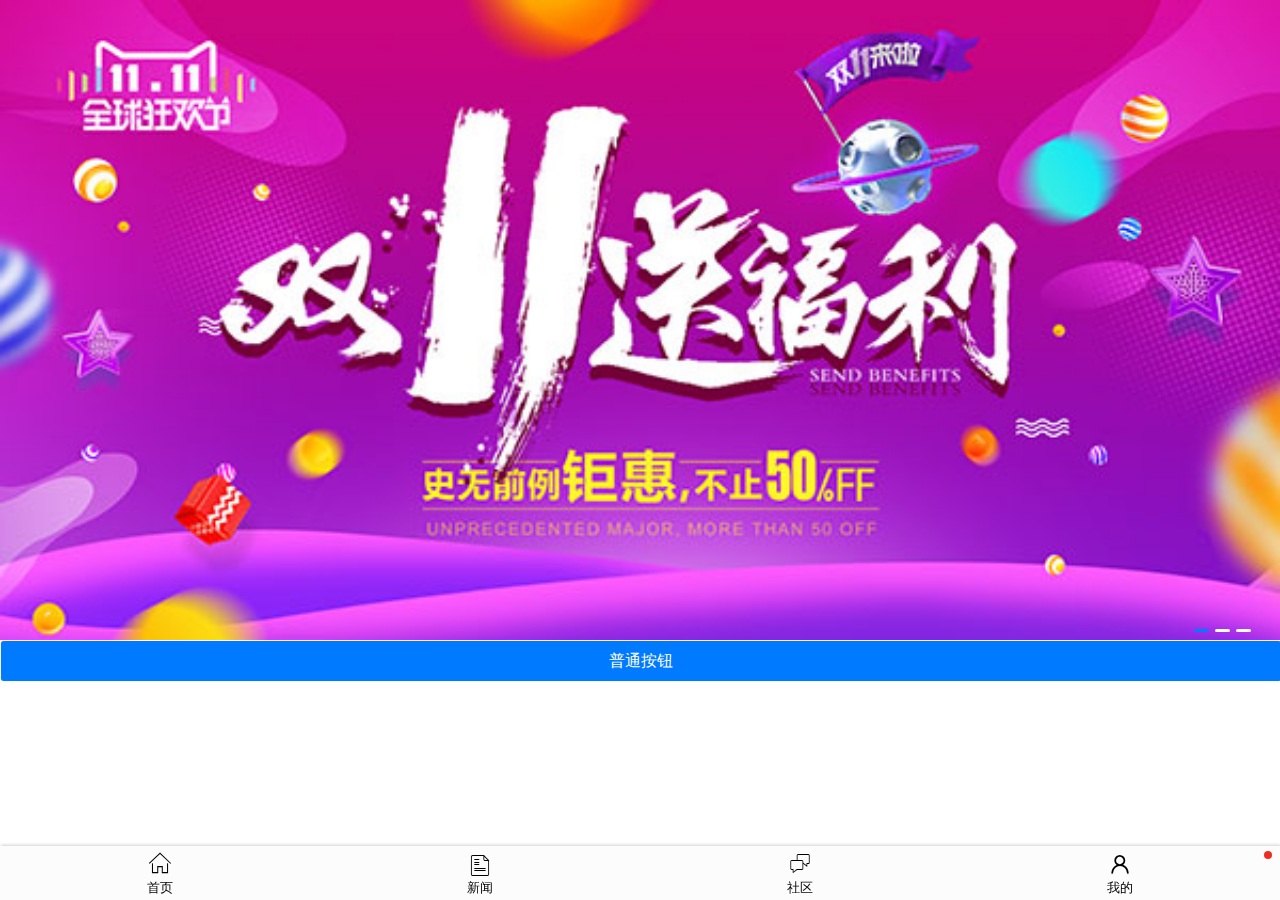
==== hui/index.html @ 0c9a8dd5 "测试hui" ====
<!DOCTYPE html>
<html>

	<head>
		<meta charset="utf-8">
		<meta name="viewport" content="initial-scale=1.0, maximum-scale=1.0, user-scalable=no" />
		<title>HUI 轮播组件</title>
		<link rel="stylesheet" type="text/css" href="css/hui.css" />

		<style type="text/css">
			#hui-footer a {
				width: 25%;
			}
		</style>
	</head>

	<body>
		<div class="hui-wrap">
			<!-- 轮播组件演示 -->
			<div class="hui-swipe" id="swipe1">
				<div class="hui-swipe-item"><img src="img/swipe-1.jpg" /></div>
				<div class="hui-swipe-item"><img src="img/swipe-2.jpg" /></div>
				<div class="hui-swipe-item"><img src="img/swipe-3.jpg" /></div>
			</div>

			<!-- 按钮 -->
			<button type="button" class="hui-button hui-button-large hui-primary" id="button">普通按钮</button>

			<div id="hui-footer">
				<a href="javascript:hui.toast('首页');" id="nav-home">
					<div class="hui-footer-icons hui-icons-home"></div>
					<div class="hui-footer-text">首页</div>
				</a>
				<a href="javascript:hui.toast('新闻');" id="nav-news">
					<div class="hui-footer-icons hui-icons-news"></div>
					<div class="hui-footer-text">新闻</div>
				</a>
				<a href="javascript:hui.toast('社区');" id="nav-forum">
					<div class="hui-footer-icons hui-icons-forum"></div>
					<div class="hui-footer-text">社区</div>
				</a>
				<a href="javascript:hui.toast('我的');" id="nav-my">
					<div class="hui-footer-icons hui-icons-my"></div>
					<div class="hui-footer-text">我的</div>
				</a>
			</div>

		</div>
		<script type="text/javascript" src="js/hui.js"></script>
		<script type="text/javascript" src="js/hui-swipe.js" charset="utf-8"></script>
		<script type="text/javascript">
			var swipe1 = new huiSwpie('#swipe1');
			swipe1.autoPlay = true;
			swipe1.run();

			hui("button").click(function() {
				//hui.toast("我被点击了");
				hui.alert("这是一个演示信息", "确定", function(){
					hui.toast("您点击了确定按钮");
				})
			})

			hui('#nav-my').pointMsg();
		</script>
	</body>

</html>
---- hui/css/hui.css ----
/* 
版本 : hui 2.3.5
作者 : 深海 5213606@qq.com 
官网 : http://www.hcoder.net/hui
*/
*{margin:0; padding:0; font-size:15px; color:#000000; outline:none; -webkit-text-size-adjust:100%; -webkit-font-smoothing:antialiased; -moz-osx-font-smoothing:grayscale; font-style:normal; -webkit-tap-highlight-color:transparent;}
div{overflow:hidden;}
::-webkit-scrollbar{display:none;}
a{color:#000000; text-decoration:none; -webkit-tap-highlight-color:rgba(200,200,200,0.2);}
a:active{color:#000000;}
img{border:none;}
ul{list-style-type:none;}
body{background:#FFFFFF; -webkit-user-select:none; -moz-user-select:none;}
textarea{resize:none; background:inherit;}
.hui-fl{float:left !important; display:block !important;}
.hui-fr{float:right !important; display:block !important;}
.hui-wrap{width:100%;}
.hui-no-border{border:none !important;}
.hui-common-text{line-height:2em;}
.hui-common-padding{padding:10px;}
.hui-show{display:block !important;}
.hui-hide{display:none !important;}
h1{font-size:24px;}
h2{font-size:20px;}
h3{font-size:16px}
.hui-text{line-height:1.8em;}
.hui-text-center{text-align:center !important;}
.hui-title{width:100%; height:44px; line-height:44px; font-size:16px; background:#FAFAFA; padding:0px 10px; -webkit-box-sizing:border-box; -moz-box-sizing:border-box; box-sizing:border-box;}
.hui-center-title{width:100%; margin-bottom:10px;}
.hui-center-title h1{width:50%; margin:0 auto; text-align:center; border-bottom:1px solid #E3E3E3; height:50px; line-height:50px; font-size:17px; overflow:hidden; font-weight:400;}
.hui-content{line-height:2em; font-size:16px; position:relative;}
.hui-content *{line-height:2em; font-size:16px;}
.hui-content img{width:100%;}
.hui-content p{text-indent:2em;}
/* 头部导航 */
.hui-header{display:block; width:100%; height:44px; line-height:44px; font-size:18px; text-align:center; top:0px; left:0px; position:fixed; z-index:19; background:#FFFFFF;}
.hui-header h1{font-size:18px; height:44px; line-height:46px; overflow:hidden; padding:0px 38px 0px 38px; text-align:center; font-weight:400; white-space:nowrap; text-overflow:ellipsis;}
.hui-header + .hui-wrap{padding-top:44px;}
#hui-back{width:38px; height:44px; font-family:"hui-font"; line-height:44px; text-align:center; position:absolute; z-index:20; left:0px; top:0px;}
#hui-back:before{content:"\e6a5"; font-size:20px; color:#A7A7A8;}
#hui-header-menu{width:38px; height:44px; line-height:44px; font-family:"hui-font"; position:absolute; z-index:20; right:0px; top:0px;}
#hui-header-menu:before{content:"\e60e"; font-size:25px; color:#A7A7A8;}
/* 列表 */
.hui-list{padding:0px 10px;}
.hui-list li{}
.hui-list li{position:relative; width:100%; border-bottom:1px solid #E3E3E3; white-space:nowrap; overflow:hidden; height:50px; line-height:50px;}
.hui-list li:last-child{border:none;}
.hui-list li a{display:block; white-space:nowrap; overflow:hidden; height:50px; line-height:50px !important; text-overflow:ellipsis; -o-text-overflow:ellipsis;}
.hui-arrow{padding-right:22px !important;}
.hui-arrow:after{position:absolute; z-index:1; width:20px; height:50px; line-height:50px; text-align:right; right:0px; top:0px; content:"\e608"; font-family:"hui-font" !important; color:#C8C8C8;}
/* media list */
.hui-media-list{}
.hui-media-list li{position:relative; padding:6px; margin-bottom:10px; background:#FFFFFF; padding-bottom:12px; overflow:hidden; border-radius:1px;}
.hui-media-list li a{display:block; padding:0px; width:100%;}
.hui-media-list .hui-media-list-img{width:25%; font-size:0px; float:left;}
.hui-media-list img{width:100%;}
.hui-media-content{width:75%; padding-left:12px; float:right; -webkit-box-sizing:border-box; -moz-box-sizing:border-box; box-sizing:border-box;}
.hui-media-content-left{float:left !important; padding:0px; padding-right:12px;}
.hui-media-content h1{font-size:15px; padding:0px 8px 5px 0px; font-weight:400;}
.hui-media-content p{font-size:13px; line-height:1.5em; padding:0px 8px 0px 0px; color:#999999; word-break:break-word;}
/* image list */
.hui-img-list{position:relative;}
.hui-img-list li{position:relative; margin:10px 0px; -webkit-box-sizing:border-box; -moz-box-sizing:border-box; box-sizing:border-box; overflow:hidden; padding:0px 3px;}
.hui-img-list li a{display:block; padding:0px;}
.hui-img-list img{display:block; width:100%; background:#FFFFFF; font-size:0px;}
.hui-img-list-content{padding:8px 8px 10px 8px; background:#FFFFFF;}
.hui-img-list h1{font-size:16px; line-height:1.8em; font-weight:400;}
.hui-img-list p{font-size:13px; line-height:1.6em; color:#999999; word-break:break-word;}
/* 折叠面板 */
.hui-accordion{}
.hui-accordion-title{width:100%; height:52px; line-height:52px; font-size:16px; background:#FAFAFA; padding:0px 10px; -webkit-box-sizing:border-box; -moz-box-sizing:border-box; box-sizing:border-box; font-family:"hui-font"; border-bottom:1px solid #E4E3E6;}
.hui-accordion-title:after{content:"\e609"; float:right;}
.hui-accordion-title-up:after{content:"\e655";}
.hui-accordion-content{width:100%; display:none;}
/* 按钮 */
.hui-button{-webkit-appearance:none; -moz-appearance:none; appearance:none; border-radius:3px; border:0; -webkit-box-sizing:border-box; -moz-box-sizing:border-box; box-sizing:border-box; display:block; font-size:16px; height:40px; line-height:40px; outline:0; overflow: hidden; position:relative; text-align:center; color:#656B79; background-color:#F6F8F9; box-shadow:0 0 1px #B8BBBF; padding:0px 16px; margin:1px;}
.hui-button *{color:inherit;}
.hui-button:active{background:#C8C8C8;}
.hui-button-large{width:100%;}
.hui-primary{background:#007AFF !important; color:#FFFFFF !important;}
.hui-primary:active{background:#188EEE !important;}
.hui-danger{background:#EF4F4F !important; color:#FFFFFF !important;}
.hui-danger:active{background:#FF0000 !important;}
.hui-button-small{height:30px; line-height:30px; padding:0px 15px; text-align:center; display:block; border:0px; color:#656B79; background-color:#F6F8F9; font-size:14px; border-radius:3px; -webkit-appearance:none; -moz-appearance:none; appearance:none;}
.hui-button-small:active{opacity:0.9;}
/* 遮罩层 */
#hui-mask{position:fixed; z-index:20; background:rgba(0,0,0, 0.3); width:100%; left:0px; top:0px; height:100%;}
/* 对话框 */
@keyframes hui-a-fade-in{0%{opacity:0;} 100%{opacity:1}}
@-moz-keyframes hui-a-fade-in{0%{opacity:0;} 100%{opacity:1}}
@-webkit-keyframes hui-a-fade-in{0%{opacity:0;} 100%{opacity:1}}
@-o-keyframes hui-a-fade-in{0%{opacity:0;} 100%{opacity:1}}
.hui-fade-in{animation:hui-a-fade-in 180ms linear; -moz-animation:hui-a-fade-in 180ms linear; -webkit-animation:hui-a-fade-in 180ms linear; -o-animation:hui-a-fade-in 180ms linear;}
#hui-icon-toast{width:158px; position:fixed; z-index:99999; left:50%; top:50%; -webkit-transform:translate(-50%, -50%); transform:translate(-50%, -50%); -moz-transform:translate(50%, 50%); -o-transform:translate(50%, 50%); background:rgba(0,0,0,0.9); border-radius:5px;}
#hui-icon-toast *{color:#FFFFFF;}
#hui-icon-toast .hui-icons{text-align:center; font-size:50px; height:40px; font-weight:700; line-height:40px; padding:28px 0px 18px 0px;}
#hui-icon-toast .hui-text-center{line-height:30px; padding-bottom:15px; font-size:16px; height:30px;}
@keyframes hui-a-up-toast{0%{top:-35px;} 100%{top:0}}
@-moz-keyframes hui-a-up-toast{0%{top:-35px;} 100%{top:0}}
@-webkit-keyframes hui-a-up-toast{0%{top:-35px;} 100%{top:0}}
@-o-keyframes hui-a-up-toast{0%{top:-35px;} 100%{top:0}}
#hui-up-toast{width:100%; height:50px; line-height:50px; background:rgba(0,0,0,0.9); position:fixed; z-index:21; left:0px; top:0px; animation:hui-a-up-toast 200ms linear; -moz-animation:hui-a-up-toast 200ms linear; -webkit-animation:hui-a-up-toast 200ms linear; -o-animation:hui-a-up-toast 200ms linear; color:#FFFFFF; text-align:center;}
#hui-up-toast *{color:#FFFFFF; text-align:center;}
#hui-dialog{width:100%; position:fixed; z-index:21; left:50%; top:50%; -webkit-transform:translate(-50%, -50%); transform:translate(-50%, -50%); -moz-transform:translate(-50%, -50%); -o-transform:translate(-50%, -50%);}
#hui-dialog-in{width:290px; margin:0 auto; background:#FFFFFF; border-radius:1px;}
#hui-dialog-msg{padding:28px 15px; font-size:16px; text-align:center; line-height:32px; padding-bottom:22px;}
#hui-dialog-btn-line{height:48px; line-height:48px; color:#4C9ED9; border-top:1px solid #F4F5F6; text-align:center; font-size:16px;}
#hui-dialog-btn-line > div{width:50%; color:#FFFFFF; float:left; height:48px; line-height:48px; text-align:center; font-size:16px; background:#4C9ED9;}
#hui-dialog-btn-line > div:first-child{color:#999999 !important; background:#FFFFFF;}
#hui-dialog-input-in{width:85%; padding:0px 2%; margin:0 auto; border:1px solid #D1D1D1; height:35px;}
#hui-dialog-input{width:100%; border:none; height:35px; line-height:35px;}
#hui-toast{width:100%; position:fixed; z-index:21; left:0; bottom:50px; text-align:center;}
#hui-toast-msg{margin:0 auto; height:36px; line-height:36px; background:rgba(0,0,0,0.7); padding:2px 10px; color:#FFFFFF; font-size:14px; text-align:center; max-width:200px; border-radius:6px; display:inline-block;}
/* laoding */
@keyframes hui-a-rotate360{0%{transform:rotate(0deg);} 50%{transform:rotate(180deg);} 100%{transform:rotate(360deg);}}
@-webkit-keyframes hui-a-rotate360{0%{-webkit-transform:rotate(0deg);} 50%{-webkit-transform:rotate(180deg);} 100%{-webkit-transform:rotate(360deg);}}
@-moz-keyframes hui-a-rotate360{0%{-moz-transform:rotate(0deg);} 50%{-moz-transform:rotate(180deg);} 100%{-moz-transform:rotate(360deg);}}
@-o-keyframes hui-a-rotate360{0%{-o-transform:rotate(0deg);} 50%{-o-transform:rotate(180deg);} 100%{-o-transform:rotate(360deg);}}
.hui-loading-wrap{position:absolute; z-index:1; left:50%; top:50%; -webkit-transform:translate(-50%, -50%); transform:translate(-50%, -50%); -moz-transform:translate(-50%, -50%); -o-transform:translate(-50%, -50%);}
.hui-loading{width:22px; height:22px; line-height:20px; font-size:18px; text-align:center; font-family:"hui-font" !important; animation:hui-a-rotate360 1s infinite linear; -webkit-animation:hui-a-rotate360 1s infinite linear; -moz-animation:hui-a-rotate360 1s infinite linear; -o-animation:hui-a-rotate360 1s infinite linear; float:left;}
.hui-loading:before{content:"\e647";}
.hui-loading-text{float:left; line-height:inherit; padding-left:3px;}
/* 表单及表单元素 */
.hui-form{background:#FFFFFF; border:1px solid #E3E3E3; border-radius:2px;}
.hui-form-items{padding:12px; border-bottom:1px solid #E3E3E3; position:relative;}
.hui-form-items-flex{ display:-webkit-flex; display:flex;}
.hui-form-items-flex .hui-form-items-title{width:25%;}
.hui-form-items-flex .hui-input{width:75% !important;}
.hui-form-items-flex .hui-form-radios{width:75% !important; padding:0px !important;}
.hui-form-items-flex .hui-form-textarea{width:75% !important;}
.hui-form-items:last-child{border:none;}
.hui-input{height:22px; line-height:22px; float:left; width:100%; border:none; -webkit-appearance:none; -moz-appearance:none; appearance:none; border-radius:0; border:0; background:#FFFFFF;}
#hui-input-clear{width:46px; height:46px; position:absolute; z-index:1; line-height:46px; text-align:center; right:0px; top:0px; color:#999999;}
#hui-input-clear:before{font-family:"hui-font" !important; content:"\e6a0"; font-size:18px;}
.hui-pwd-eyes{width:46px; height:46px; position:absolute; z-index:1; text-align:center; line-height:46px; right:0px; top:0px; color:#999999;}
.hui-pwd-eyes:before{font-family:"hui-font"; content:"\e63d"; font-size:12px;}
.hui-pwd-eyes-sed{color:#007AFF !important;}
.hui-form-items-title{line-height:25px; color:#999999;}
.hui-form-radios{padding:8px 0px;}
.hui-form-radios {}
/* checkBox */
.hui-form-radios input[type="checkbox"]{display:none;}
.hui-form-radios input[type="checkbox"] + label{display:block; float:left; padding:5px 5px 0px 0px; margin-right:5px;}
.hui-form-radios input[type="checkbox"] + label:before{font-family:"hui-font" !important; content:"\e63e"; font-size:20px; padding-right:5px; color:#999999;}
.hui-form-radios input[type="checkbox"]:checked + label:before{content:"\e63e"; color:#007AFF;}
/* checkBox */
.hui-form-radios input[type="radio"]{display:none;}
.hui-form-radios input[type="radio"] + label{display:block; line-height:18px; float:left; padding:5px 5px 0px 0px; margin-right:5px;}
.hui-form-radios input[type="radio"] + label:before{font-family:"hui-font" !important; content:"\e60f"; font-size:20px; padding-right:5px; color:#999999;}
.hui-form-radios input[type="radio"]:checked + label:before{content:"\e60f"; color:#007AFF;}
/* select */
.hui-form-select{padding-top:3px;}
.hui-form-select select{border:none; padding:6px 22px 6px 6px; background:url("[data-uri]") no-repeat right center #E3E3E3; background-size:auto 40%; -webkit-appearance:none; -moz-appearance:none; appearance:none; border-radius:1px;}
.hui-form-select select:before{font-family:"hui-font"; content:"\e63d"; font-size:12px;}
/* textarea */
.hui-form-textarea{padding-top:8px;}
.hui-form-textarea textarea{width:100%; height:80px; background:#FAFAFA; border:none; padding:10px; -webkit-box-sizing:border-box; -moz-box-sizing:border-box; box-sizing:border-box;}
/* switch 开关 */
.hui-switch{width:50px; height:32px; border-radius:32px; -webkit-border-radius:32px; background:#DDDDDD; border:2px solid #DDDDDD; position:relative; text-align:right; line-height:32px; padding-right:16px; font-size:16px; padding-left:16px;}
.hui-switch span{color:#9E9E9E;}
.hui-switch-in{width:30px; height:30px; position:absolute; z-index:2; left:0px; top:0px; border-radius:50%; background:#FFFFFF; -moz-box-shadow:1px 1px 1px #999999; box-shadow:2px 2px 2px #999999; -webkit-box-shadow:1px 1px 1px #999999; margin:0px;}
.hui-switch-on{background:#4CD964 !important; color:#FFFFFF !important; text-align:left !important; border:2px solid #4CD964 !important;}
.hui-switch-on .hui-switch-in{right:0px; left:auto;}
.hui-switch-on span{color:#FFFFFF;}
/* loading */
#hui-transparent-mask{position:fixed; z-index:20; width:100%; left:0px; top:0px; height:100%; background:rgba(255,255,255,0.3);}
#hui-loading{width:100%; position:fixed; z-index:21; left:50%; top:50%; -webkit-transform:translate(-50%, -50%); transform:translate(-50%, -50%); -moz-transform:translate(-50%, -50%); -o-transform:translate(-50%, -50%);}
#hui-loading-in{margin:0 auto; width:42px;}
@-webkit-keyframes hui-line-scale{0%{-webkit-transform:scaley(1); transform:scaley(1);} 50%{-webkit-transform:scaley(0.4); transform:scaley(0.4);} 100%{-webkit-transform:scaley(1); transform:scaley(1);}}
@keyframes hui-line-scale{0%{-webkit-transform:scaley(1); transform:scaley(1);} 50%{-webkit-transform:scaley(0.4); transform:scaley(0.4);} 100%{-webkit-transform:scaley(1); transform:scaley(1);}}
#hui-loading-in > div:nth-child(1){-webkit-animation:hui-line-scale 1s 0.1s infinite cubic-bezier(.2, .68, .18, 1.08); animation:hui-line-scale 1s 0.1s infinite cubic-bezier(.2, .68, .18, 1.08);}
#hui-loading-in > div:nth-child(2){-webkit-animation:hui-line-scale 1s 0.2s infinite cubic-bezier(.2, .68, .18, 1.08); animation:hui-line-scale 1s 0.2s infinite cubic-bezier(.2, .68, .18, 1.08);}
#hui-loading-in > div:nth-child(3){-webkit-animation:hui-line-scale 1s 0.3s infinite cubic-bezier(.2, .68, .18, 1.08); animation:hui-line-scale 1s 0.3s infinite cubic-bezier(.2, .68, .18, 1.08);}
#hui-loading-in > div:nth-child(4){-webkit-animation:hui-line-scale 1s 0.4s infinite cubic-bezier(.2, .68, .18, 1.08); animation:hui-line-scale 1s 0.4s infinite cubic-bezier(.2, .68, .18, 1.08);}
#hui-loading-in > div:nth-child(5){-webkit-animation:hui-line-scale 1s 0.5s infinite cubic-bezier(.2, .68, .18, 1.08); animation:hui-line-scale 1s 0.5s infinite cubic-bezier(.2, .68, .18, 1.08);}
#hui-loading-in > div{background-color:#007AFF; width:4px; height:25px; border-radius:2px; margin:2px; -webkit-animation-fill-mode:both; animation-fill-mode:both; display:inline-block;}
#hui-loading-text{line-height:30px; text-align:center; padding-top:5px; font-size:12px; color:#007AFF;}
/* action sheet */
@keyframes hui-a-down{0%{bottom:-100px;} 100%{bottom:0}}
@-moz-keyframes hui-a-down{0%{bottom:-35px;} 100%{bottom:0}}
@-webkit-keyframes hui-a-down{0%{bottom:-35px;} 100%{bottom:0}}
@-o-keyframes hui-a-down{0%{bottom:-35px;} 100%{bottom:0}}
#hui-action-sheet{width:100%; position:fixed; z-index:21; left:0px; bottom:0px; background:#FFFFFF; animation:hui-a-down 200ms linear; -webkit-animation:hui-a-down 200ms linear; -moz-animation:hui-a-down 200ms linear; -o-animation:hui-a-down 200ms linear;}
#hui-action-sheet li{width:100%; overflow:hidden; text-align:center; height:52px; line-height:52px; border-bottom:1px solid #EBEBEB; color:#636363;}
#hui-action-sheet-cancel{border-top:3px solid #EBEBEB; color:#999999 !important;}
/* swipe */
.hui-swipe{width:100%; position:relative;}
.hui-swipe-pre{width:100%;}
.hui-swipe-pre img{width:100%;}
.hui-swipe-item{width:100%; font-size:0px; position:absolute; z-index:2; left:0; top:0;}
.hui-swipe-item img{width:100%;}
.hui-swipe-indicator{width:96%; position:absolute; z-index:3; left:2%; bottom:8px; display:none;}
.hui-swipe-indicators{width:15px; border-radius:3px; height:3px; background:#FFFFFF; float:left; margin:0px 3px;}
.hui-swipe-indicator-active{background:#007AFF !important;}
/* number box */
.hui-number-box{border:1px solid #D1D1D1; height:36px; float:left; border-radius:2px; -webkit-border-radius:2px;}
.hui-number-box input{float:left; height:36px; line-height:36px; padding:0px 5px; text-align:center; background:#FFFFFF; width:50px; border:0px; font-size:16px;}
.hui-number-box .reduce{float:left; height:36px; line-height:36px; width:36px; text-align:center; background: #F9F9F9; font-size:28px;}
.hui-number-box .add{float:left; height:36px; line-height:36px; width:36px; text-align:center; background: #F9F9F9; font-size:22px;}
/* progress bar */
.hui-progress{height:3px; background:#EBEBEB; border-radius:3px; -webkit-border-radius:3px; width:100%; position:relative;}
.hui-progress span{display:block; height:3px; line-height:3px; text-align:right; border-radius:3px; -webkit-border-radius:3px; background:#007AFF; color:#FFFFFF; position:absolute; z-index:2; left:0px; top:0px;}
@keyframes hui-a-progressing{0%{width:1%;} 100%{width:100%}} @-moz-keyframes hui-a-progressing{0%{width:1%;} 100%{width:100%}}
@-webkit-keyframes hui-a-progressing{0%{width:1%;} 100%{width:100%}} @-o-keyframes hui-a-progressing{0%{width:1%;} 100%{width:100%}}
.hui-progressing{height:3px; text-align:right; border-radius:3px; -webkit-border-radius:3px; background:#C8C8C8; color:#FFFFFF; position:absolute; z-index:1; width:80%; left:0px; top:0px; animation:hui-a-progressing 1s infinite linear; -webkit-animation:hui-a-progressing 1s infinite linear; -moz-animation:hui-a-progressing 1s infinite linear; -o-animation:hui-a-progressing 1s infinite linear;}
/* range */
.hui-range input[type='range']{width:100%; height:30px; padding:0; cursor:pointer; border:0; background-color:#E1E1E1; -webkit-appearance:none; appearance:none; border-radius:30px;}
.hui-range input[type='range']::-webkit-slider-thumb{width:30px; height:30px; border:none; background-color:#007AFF; background-clip:padding-box; -webkit-appearance:none; appearance:none; border-radius:30px;}
/* 选项卡 */
.hui-tab{width:100%;}
.hui-tab-title{width:100%;}
.hui-tab-title div{height:42px; line-height:42px; float:left; text-align:center; width:20%; border-bottom:2px solid #F4F5F6;}
.hui-tab-body{width:100%; position:relative;}
.hui-tab-item{width:100%; position:absolute; left:0px; top:0px;}
.hui-tab-active{border-bottom:2px solid #007AFF !important;}
/* refresh */
.hui-refresh{}
.hui-refresh-icon{height:60px; line-height:60px; text-align:center; margin-top:-60px; position:relative; color:#9E9E9E;}
.hui-refresh-icon *{color:#9E9E9E;}
.hui-refresh-content{}
#hui-load-more{height:40px; line-height:40px; text-align:center; color:#9E9E9E; position:relative; display:none; padding-bottom:12px; margin-top:5px;}
#hui-load-more *{color:#9E9E9E;}
/* picker */
.hui-picker{position:fixed; z-index:21; background:#DDDDDD; height:238px; left:0px; bottom:0px; width:100%; display:none;}
.hui-picker-menu{height:29px; border-bottom:1px solid #CCCCCC; padding:8px; background:#EEEEEE;}
.hui-picker-list-in{width:100%;}
.hui-picker-list{width:100%; float:left; height:192px; overflow-y:scroll;}
.hui-picker-list div{height:30px; font-size:14px; line-height:30px; text-align:center; color:#9E9E9E;}
.hui-picker-line{position:absolute; z-index:-1; left:0px; top:142px; width:100%; height:30px; border-top:1px solid #9E9E9E; border-bottom:1px solid #9E9E9E;}
/* hui-footer */
#hui-footer{width:100%; height:44px; background:#FCFCFC; padding:5px 0px; bottom:0px; left:0px; position:fixed; overflow:hidden; z-index:10; box-shadow:1px -1px 3px #D1D1D1;}
#hui-footer a{display:block; width:20%; float:left;}
.hui-footer-icons{font-family:"hui-font"; text-align:center; font-size:20px; height:26px; line-height:26px;}
.hui-footer-text{text-align:center; font-size:13px; height:18px; line-height:18px; padding-top:2px;}
.hui-footer-active *{color:#007AFF;}
.hui-fooer-line{height:54px;}
/* point msg */
.hui-point-msg{width:8px; height:8px; background:#ED2D22; border-radius:8px; -webkit-border-radius:8px; position:absolute; z-index:11; right:0px; top:0px;}
.hui-number-point{background:#ED2D22; border-radius:50%; -webkit-border-radius:50%; font-size:8px; padding:2px; color:#FFFFFF; position:absolute; z-index:11; right:0px; top:0px; text-align:center;}
/* badge */
.hui-badge{padding:0px 5px; font-size:inherit; border-radius:12px; -webkit-border-radius:12px; margin:0px 3px; background:#999999; color:#FFFFFF;}
/* select Beautify */
#hui-select-beautify{width:100%; position:absolute; z-index:21; left:0px; top:0px; background:#FFFFFF;}
.hui-select-beautify-sed{}
.hui-select-beautify-sed:after{content:"\e68b"; display:block; float:right; width:38px; line-height:50px; font-family:"hui-font"; font-size:20px; color:#007AFF; position:absolute; z-index:22; right:0px; top:0px; text-align:center;}
/* popMsg */
#hui-popover-msg{position:absolute; z-index:20; width:100px;}
.hui-arrow-up{border:10px solid transparent; margin:0px 8px; width:0px; height:0px; border-bottom-color: #FFFFFF; float:left;}
.hui-arrow-down{border:10px solid transparent; margin:0px 8px; width:0px; height:0px; border-top-color: #FFFFFF; float:left;}
#hui-popover-msg-text{background:#FFFFFF; padding:8px; line-height:1.8em; border-radius:3px; text-align:left;}
/* image preview */
#hui-image-preview{width:100%; position:fixed; z-index:21; left:50%; top:50%; -webkit-transform:translate(-50%, -50%); transform:translate(-50%, -50%); -moz-transform:translate(-50%, -50%); -o-transform:translate(-50%, -50%);}
#hui-image-preview-text{text-align:center; height:40px; line-height:30px; color:#FFFFFF; font-size:20px;}
#hui-image-preview-imgs{font-size:0px; width:100%; background:#FFFFFF;}
#hui-image-preview-imgs img{width:100%;}
/* unfold */
#hui-unfold{width:100%; position:absolute; z-index:2; left:0px; bottom:0px; height:40px; line-height:40px; text-align:center; background:#FFFFFF; border-top:1px solid #E1E1E1;}
/* Speed Dial */
.hui-speed-dial{width:100%;}
.hui-speed-dial li{width:33.3%; text-align:center; float:left; margin-top:25px;}
.hui-speed-dial-icons{text-align:center; height:45px;}
.hui-speed-dial-icons .hui-icons{padding:0px;}
.hui-speed-dial-icons span{font-size:35px; color:#656B79;}
.hui-speed-dial-text{text-align:center; line-height:32px; height:32px;}
/* hui-menu */
.hui-menu{width:70%; height:100%; position:fixed; z-index:99; background:#656B79; right:-70%; top:0px;}
.hui-menu li{color:#FFFFFF;}
@keyframes hui-a-menu-show{0%{right:-70%;} 100%{right:0%}}
@-moz-keyframes hui-a-menu-show{0%{right:-70%;} 100%{right:0%}}
@-webkit-keyframes hui-a-menu-show{0%{right:-70%;} 100%{right:0%}}
@-o-keyframes hui-a-menu-show{0%{right:-70%;} 100%{right:0%}}
.hui-menu-show{-webkit-animation:hui-a-menu-show 0.3s forwards; animation:hui-a-menu-show 0.3s forwards;}
/* icons */
@font-face{font-family:"hui-font"; src:url('fonts/iconfont.eot'); src:url('fonts/iconfont.eot?#iefix') format('embedded-opentype'), url('fonts/iconfont.woff') format('woff'), url('fonts/iconfont.ttf') format('truetype'), url('fonts/iconfont.svg#iconfont') format('svg');}
.hui-icons{font-family:"hui-font" !important; font-style:normal; -webkit-font-smoothing: antialiased; -moz-osx-font-smoothing:grayscale; padding-right:8px;}
.hui-icons-menu:before{content:"\e634";} .hui-icons-toast:before{content:"\e689";} .hui-icons-img:before{content:"\e620";}
.hui-icons-left:before{content:"\e6a5";} .hui-icons-right:before{content:"\e608";} .hui-icons-number:before{content:"\e604";}
.hui-icons-up:before{content:"\e649";}  .hui-icons-up2:before{content:"\e655";} .hui-icons-down:before{content:"\e744";} 
.hui-icons-down2:before{content:"\e609";} .hui-icons-progress:before{content:"\e615";}
.hui-icons-success:before{content:"\e632";} .hui-icons-error:before{content:"\e638";} .hui-icons-range:before{content:"\e613";}
.hui-icons-warn:before{content:"\e603";} .hui-icons-click:before{content:"\e75b";} .hui-icons-tab:before{content:"\e667";}
.hui-icons-loading:before{content:"\e647";} .hui-icons-form:before{content:"\e62c";} .hui-icons-picker:before{content:"\e923";}
.hui-icons-eyes:before{content:"\e63d";} .hui-icons-clear:before{content:"\e6a0";} .hui-icons-home:before{content:"\e611";}
.hui-icons-switch:before{content:"\e679";} .hui-icons-action-sheet:before{content:"\e605";} .hui-icons-news:before{content:"\e62e";}
.hui-icons-swipe:before{content:"\e699";} .hui-icons-media-list:before{content:"\e62d";} .hui-icons-my:before{content:"\e618";}
.hui-icons-forum:before{content:"\e602";} .hui-icons-shop:before{content:"\e67f";} .hui-icons-nav:before{content:"\e606";}
.hui-icons-menu-point:before{content:"\e60e";} .hui-icons-menu-point2:before{content:"\e625";} .hui-icons-star:before{content:"\e661";}
.hui-icons-msg:before{content:"\e60b";} .hui-icons-help:before{content:"\e652";} .hui-icons-water-fall:before{content:"\e60c";} 
.hui-icons-search:before{content:'\e714';} .hui-icons-img-cut:before{content:'\e612';} .hui-icons-register:before{content:'\e677';} 
.hui-icons-write:before{content:'\e646';} .hui-icons-logoff:before{content:'\e610';} .hui-icons-check:before{content:'\e866';} 
.hui-icons-loading2:before{content:"\e61e";} .hui-icons-insert:before{content:"\e6ee";} .hui-icons-clone:before{content:"\e6dc";} 
.hui-icons-remove:before{content:"\e656";} .hui-icons-edit:before{content:"\e600";} .hui-icons-like:before{content:"\e64a";} 
.hui-icons-pause:before{content:"\e96b";} .hui-icons-play:before{content:"\e6b1";} .hui-icons-stop:before{content:"\e61b";} 
.hui-icons-shopping-cart:before{content:"\e633";}
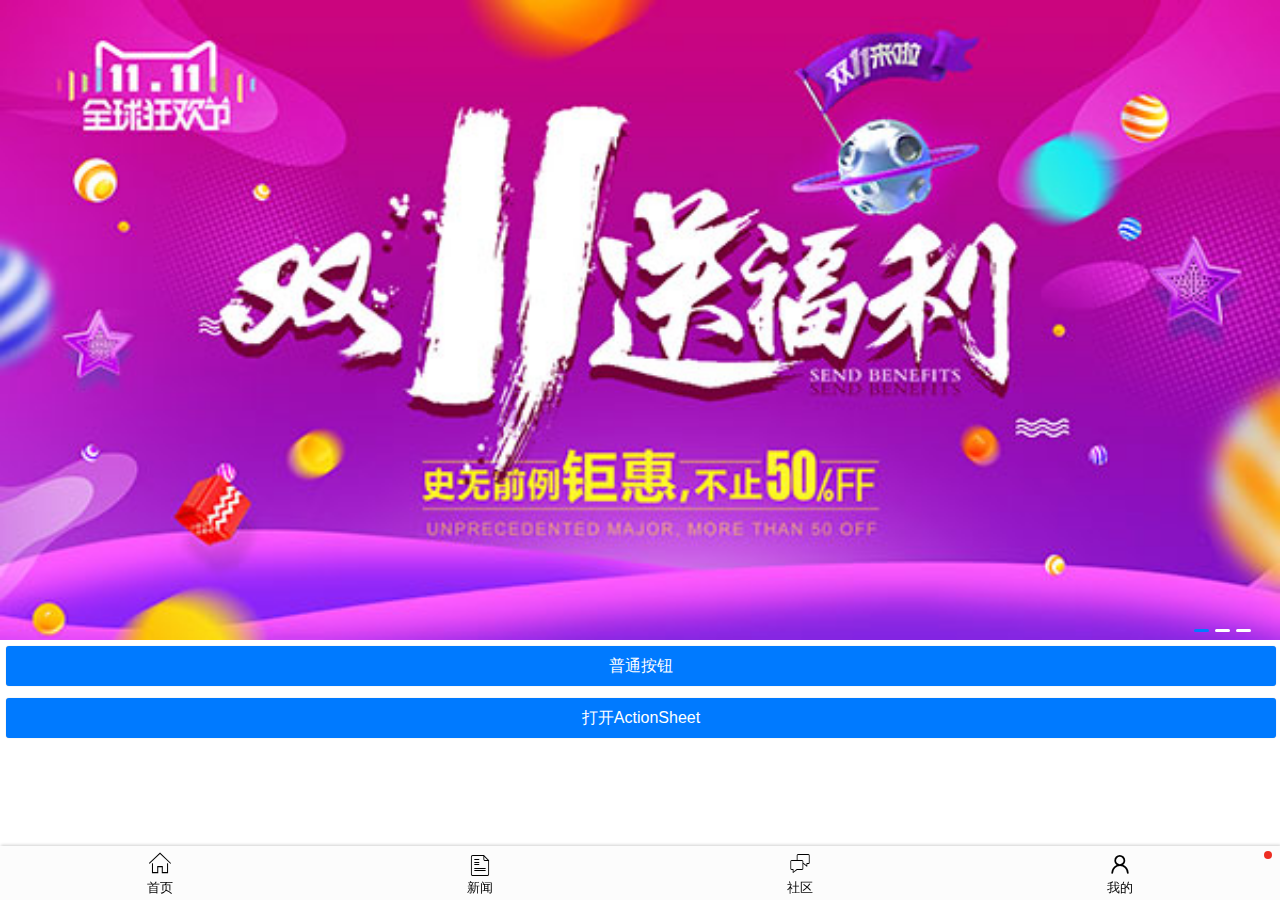
==== commit c78b7303: "测试H5+" ====
--- a/hui/index.html
+++ b/hui/index.html
@@ -4,7 +4,7 @@
 	<head>
 		<meta charset="utf-8">
 		<meta name="viewport" content="initial-scale=1.0, maximum-scale=1.0, user-scalable=no" />
-		<title>HUI 轮播组件</title>
+		<title>楊康利</title>
 		<link rel="stylesheet" type="text/css" href="css/hui.css" />
 
 		<style type="text/css">
@@ -24,7 +24,12 @@
 			</div>
 
 			<!-- 按钮 -->
-			<button type="button" class="hui-button hui-button-large hui-primary" id="button">普通按钮</button>
+			<div style="padding: 5px;">
+				<button type="button" class="hui-button hui-button-large hui-primary" id="button">普通按钮</button>
+			</div>
+			<div style="padding: 5px;">
+				<button type="button" class="hui-button hui-button-large hui-primary" id="open-action-sheet">打开ActionSheet</button>
+			</div>
 
 			<div id="hui-footer">
 				<a href="javascript:hui.toast('首页');" id="nav-home">
@@ -53,12 +58,35 @@
 			swipe1.autoPlay = true;
 			swipe1.run();
 
-			hui("button").click(function() {
+			hui("#button").click(function() {
 				//hui.toast("我被点击了");
-				hui.alert("这是一个演示信息", "确定", function(){
+				hui.alert("这是一个演示信息", "确定", function() {
 					hui.toast("您点击了确定按钮");
 				})
-			})
+			});
+
+			var meuns = ['拍照', '从相册中选择'];
+			var cancel = '取消';
+			hui("#open-action-sheet").click(function() {
+
+				if(!window.plus) {
+					hui.alert('只能在h5+环境下运行！');
+					return false;
+				}
+				var actionbuttons = [{
+					title: "微信好友"
+				}, {
+					title: "朋友圈"
+				}];
+				var actionstyle = {
+					title: "请选择分享类型",
+					cancel: "取消",
+					buttons: actionbuttons
+				};
+				plus.nativeUI.actionSheet(actionstyle, function(e) {
+					console.log(e.index);
+				});
+			});
 
 			hui('#nav-my').pointMsg();
 		</script>
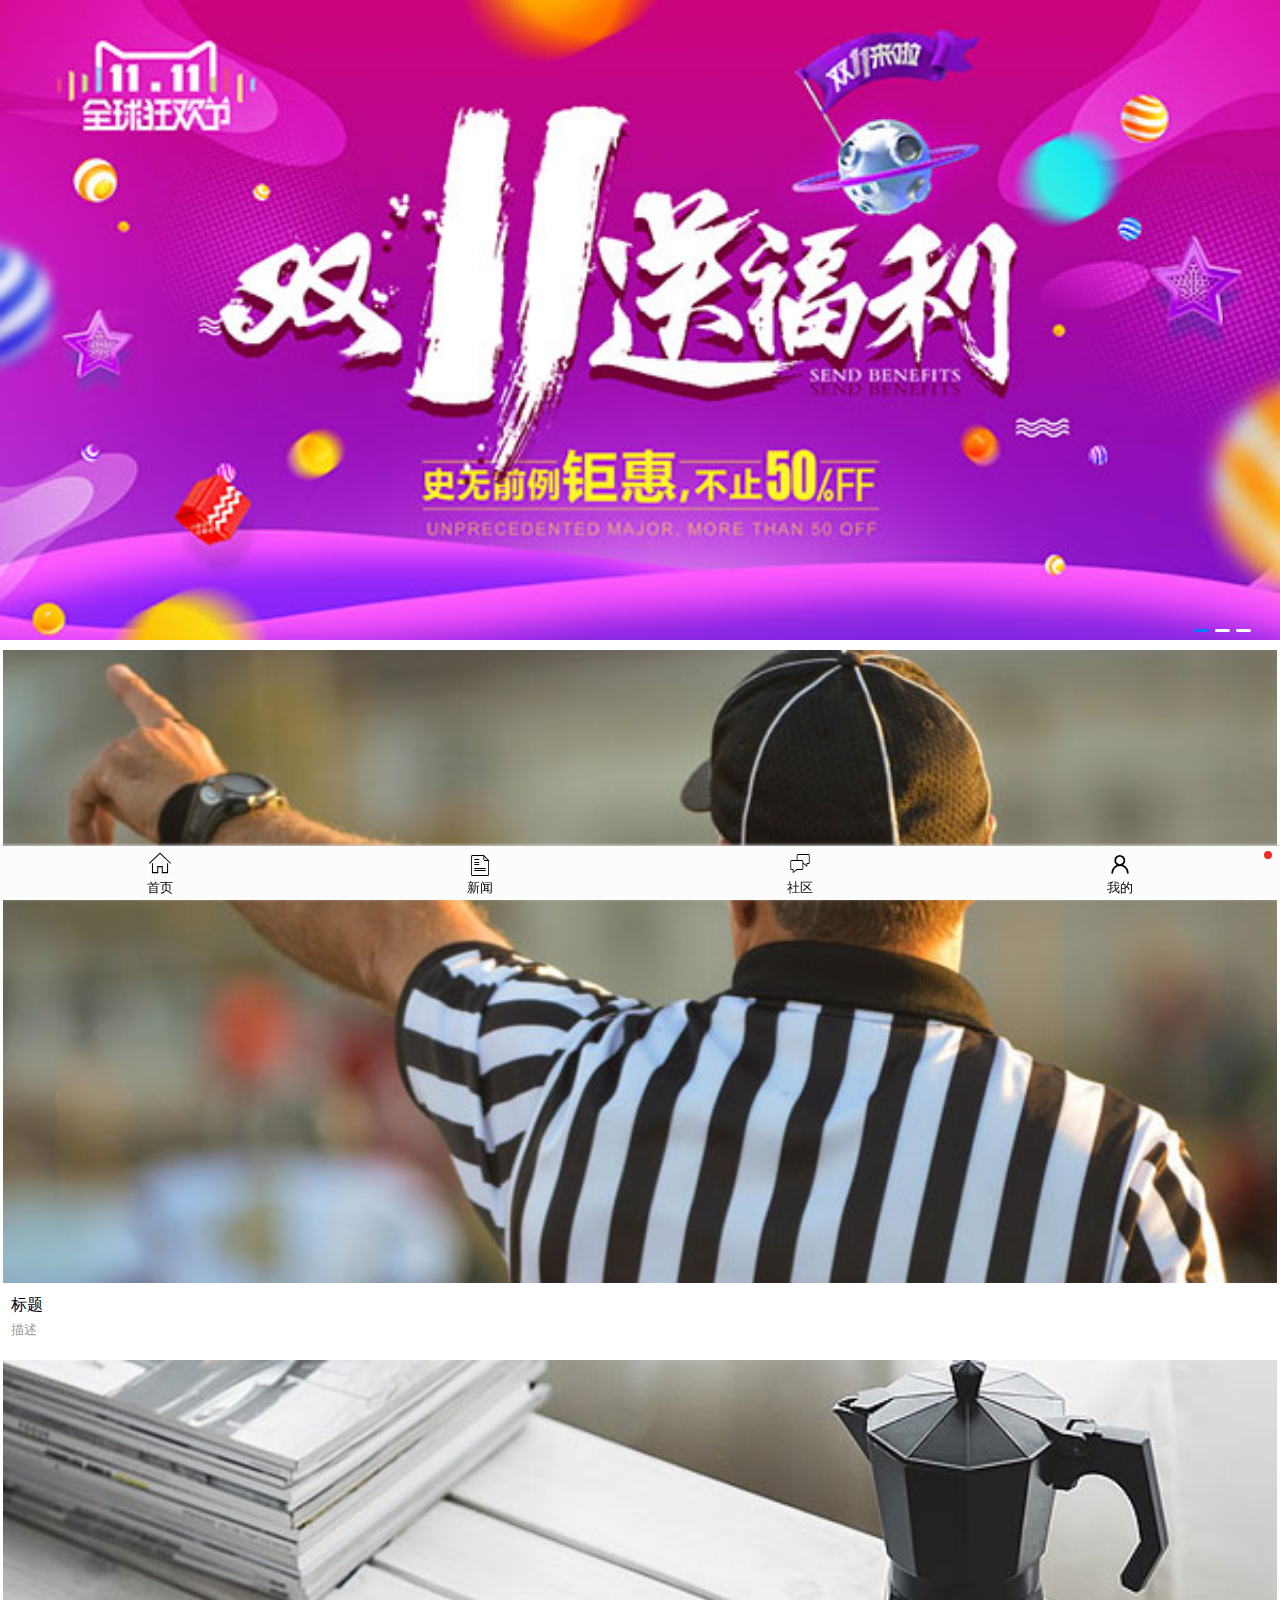
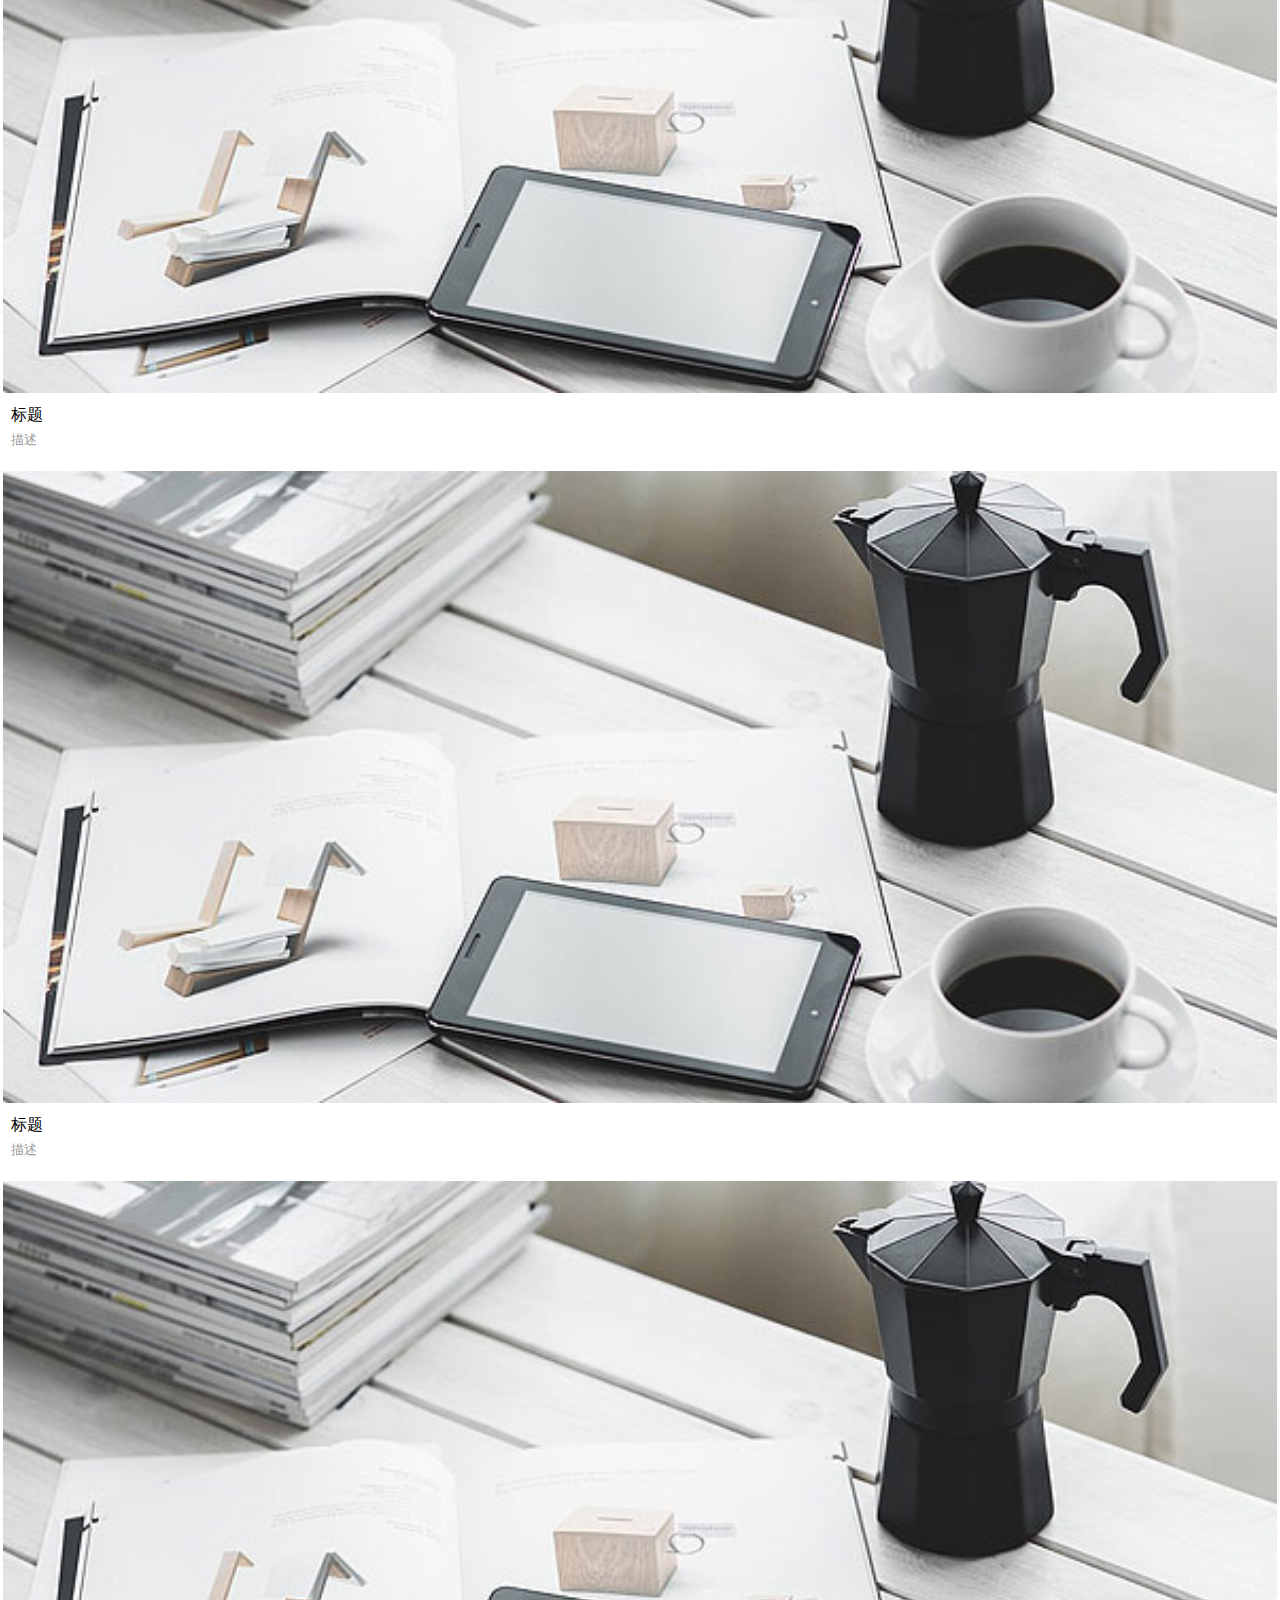
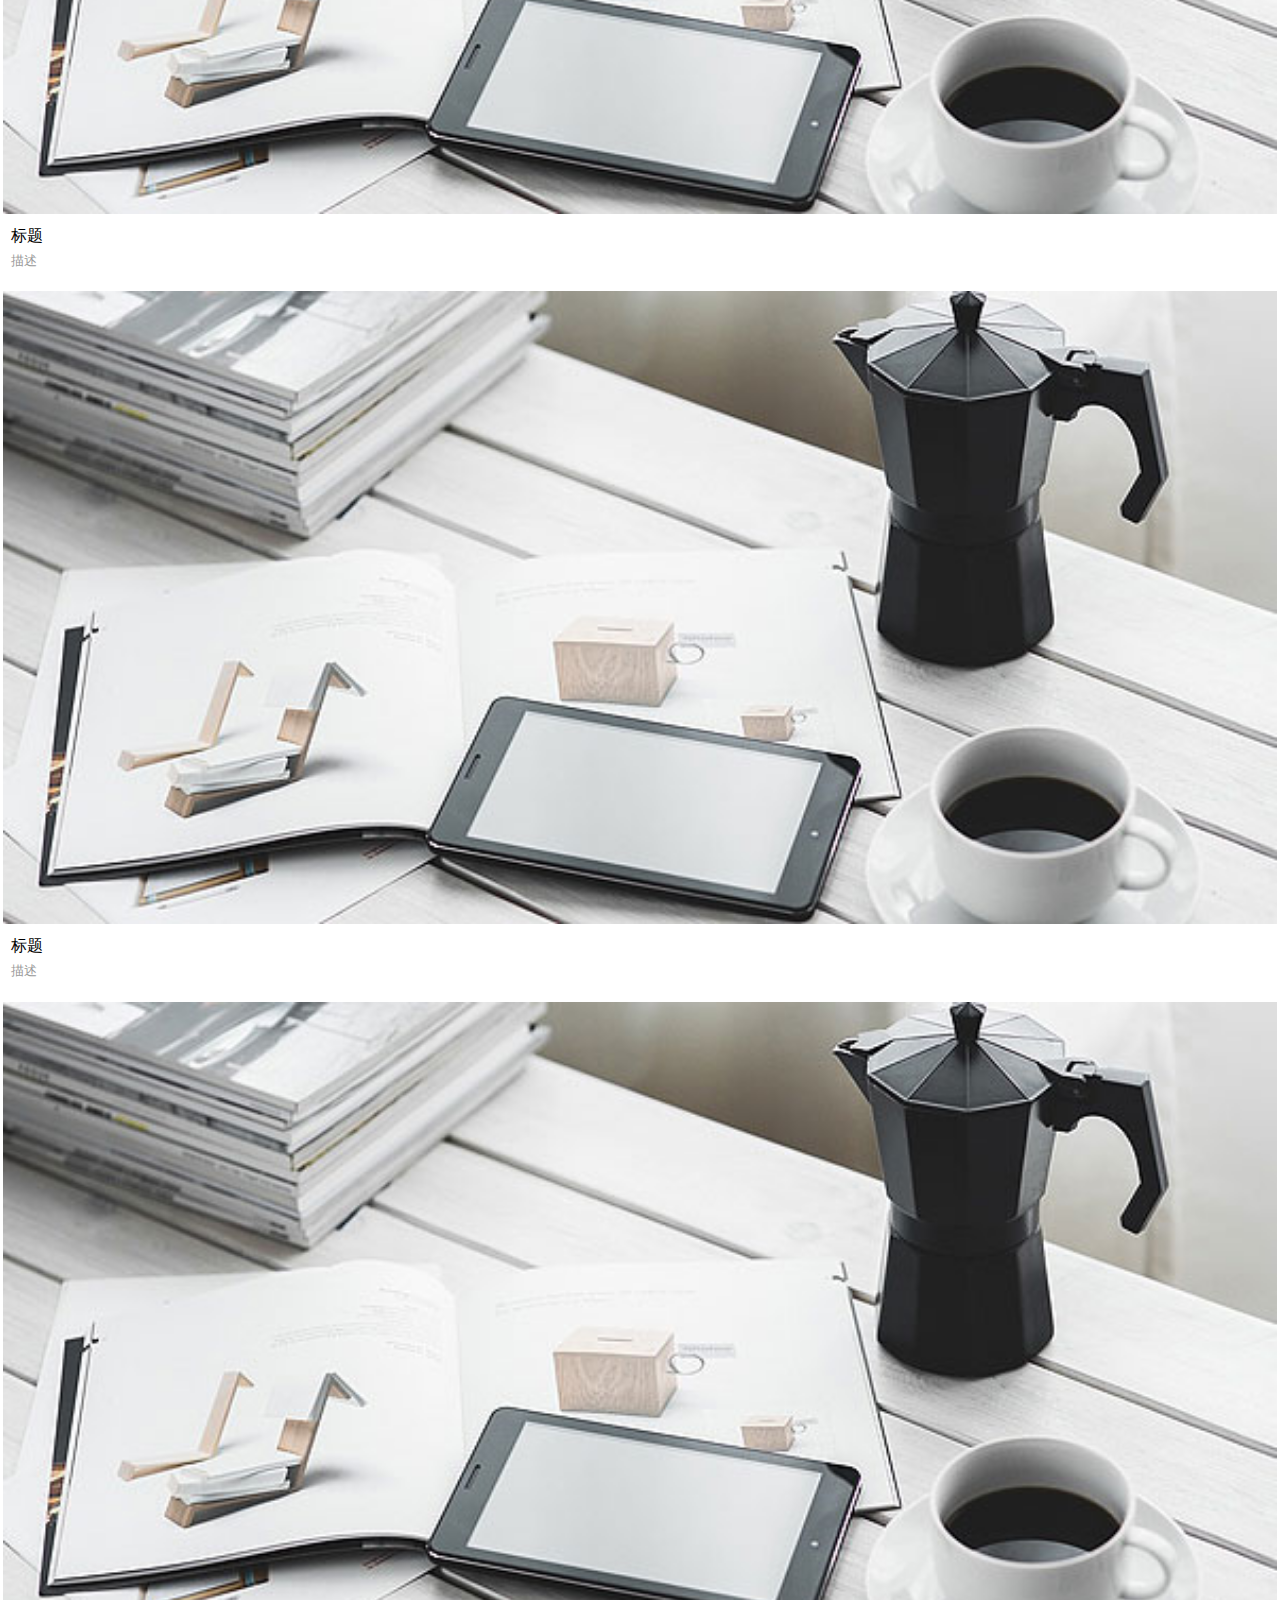
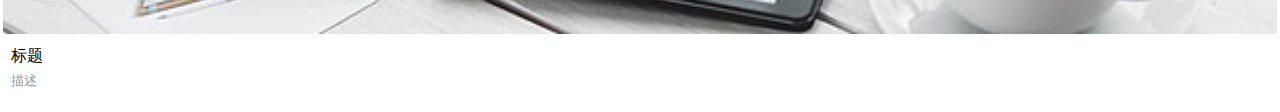
==== commit 8c3e9932: "测试图片列表" ====
--- a/hui/index.html
+++ b/hui/index.html
@@ -24,11 +24,69 @@
 			</div>
 
 			<!-- 按钮 -->
-			<div style="padding: 5px;">
+			<!--<div style="padding: 5px;">
 				<button type="button" class="hui-button hui-button-large hui-primary" id="button">普通按钮</button>
 			</div>
 			<div style="padding: 5px;">
 				<button type="button" class="hui-button hui-button-large hui-primary" id="open-action-sheet">打开ActionSheet</button>
+			</div>-->
+			<div class="hui-img-list">
+				<ul>
+					<li>
+						<a href="javascript:hui.toast('hi...');">
+							<img src="img/media_1.jpg" />
+							<div class="hui-img-list-content">
+								<h1>标题</h1>
+								<p>描述</p>
+							</div>
+						</a>
+					</li>
+					<li>
+						<a href="javascript:hui.toast('hi...');">
+							<img src="img/media_2.jpg" />
+							<div class="hui-img-list-content">
+								<h1>标题</h1>
+								<p>描述</p>
+							</div>
+						</a>
+					</li>
+					<li>
+						<a href="javascript:hui.toast('hi...');">
+							<img src="img/media_2.jpg" />
+							<div class="hui-img-list-content">
+								<h1>标题</h1>
+								<p>描述</p>
+							</div>
+						</a>
+					</li>
+					<li>
+						<a href="javascript:hui.toast('hi...');">
+							<img src="img/media_2.jpg" />
+							<div class="hui-img-list-content">
+								<h1>标题</h1>
+								<p>描述</p>
+							</div>
+						</a>
+					</li>
+					<li>
+						<a href="javascript:hui.toast('hi...');">
+							<img src="img/media_2.jpg" />
+							<div class="hui-img-list-content">
+								<h1>标题</h1>
+								<p>描述</p>
+							</div>
+						</a>
+					</li>
+					<li>
+						<a href="javascript:hui.toast('hi...');">
+							<img src="img/media_2.jpg" />
+							<div class="hui-img-list-content">
+								<h1>标题</h1>
+								<p>描述</p>
+							</div>
+						</a>
+					</li>
+				</ul>
 			</div>
 
 			<div id="hui-footer">
@@ -69,22 +127,8 @@
 			var cancel = '取消';
 			hui("#open-action-sheet").click(function() {
 
-				if(!window.plus) {
-					hui.alert('只能在h5+环境下运行！');
-					return false;
-				}
-				var actionbuttons = [{
-					title: "微信好友"
-				}, {
-					title: "朋友圈"
-				}];
-				var actionstyle = {
-					title: "请选择分享类型",
-					cancel: "取消",
-					buttons: actionbuttons
-				};
-				plus.nativeUI.actionSheet(actionstyle, function(e) {
-					console.log(e.index);
+				hui.actionSheet(meuns, cancel, function(e) {
+					hui.toast(e.innerHTML);
 				});
 			});
 
